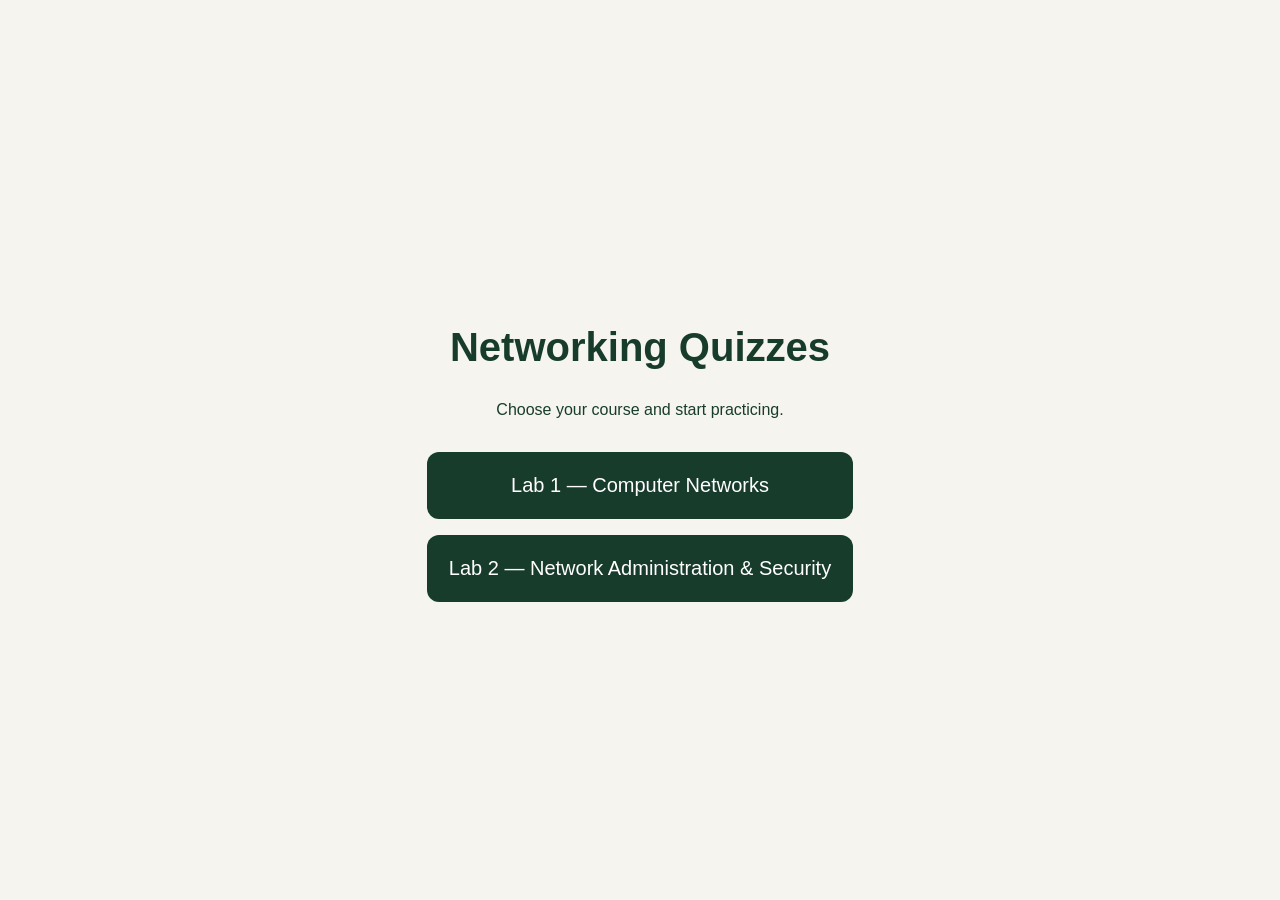
==== index.html @ 95432f27 "Add Lab 1 and Lab 2 quizzes" ====
<!DOCTYPE html>
<html lang="en">
<head>
  <meta charset="UTF-8">
  <meta name="viewport" content="width=device-width, initial-scale=1">
  <title>Networking Quizzes</title>
  <style>
    body {
      margin: 0;
      min-height: 100vh;
      display: grid;
      place-items: center;
      background: #f5f4ee;
      color: #183c2c;
      font-family: Arial, sans-serif;
    }
    main { max-width: 600px; padding: 30px; text-align: center; }
    h1 { font-size: 40px; }
    p { line-height: 1.6; }
    nav { display: grid; gap: 16px; margin-top: 30px; }
    a {
      padding: 22px;
      background: #183c2c;
      color: white;
      text-decoration: none;
      border-radius: 12px;
      font-size: 20px;
    }
    a:hover { background: #285c43; }
  </style>
</head>
<body>
  <main>
    <h1>Networking Quizzes</h1>
    <p>Choose your course and start practicing.</p>
    <nav>
      <a href="./lab1/">Lab 1 — Computer Networks</a>
      <a href="./lab2/">Lab 2 — Network Administration &amp; Security</a>
    </nav>
  </main>
</body>
</html>
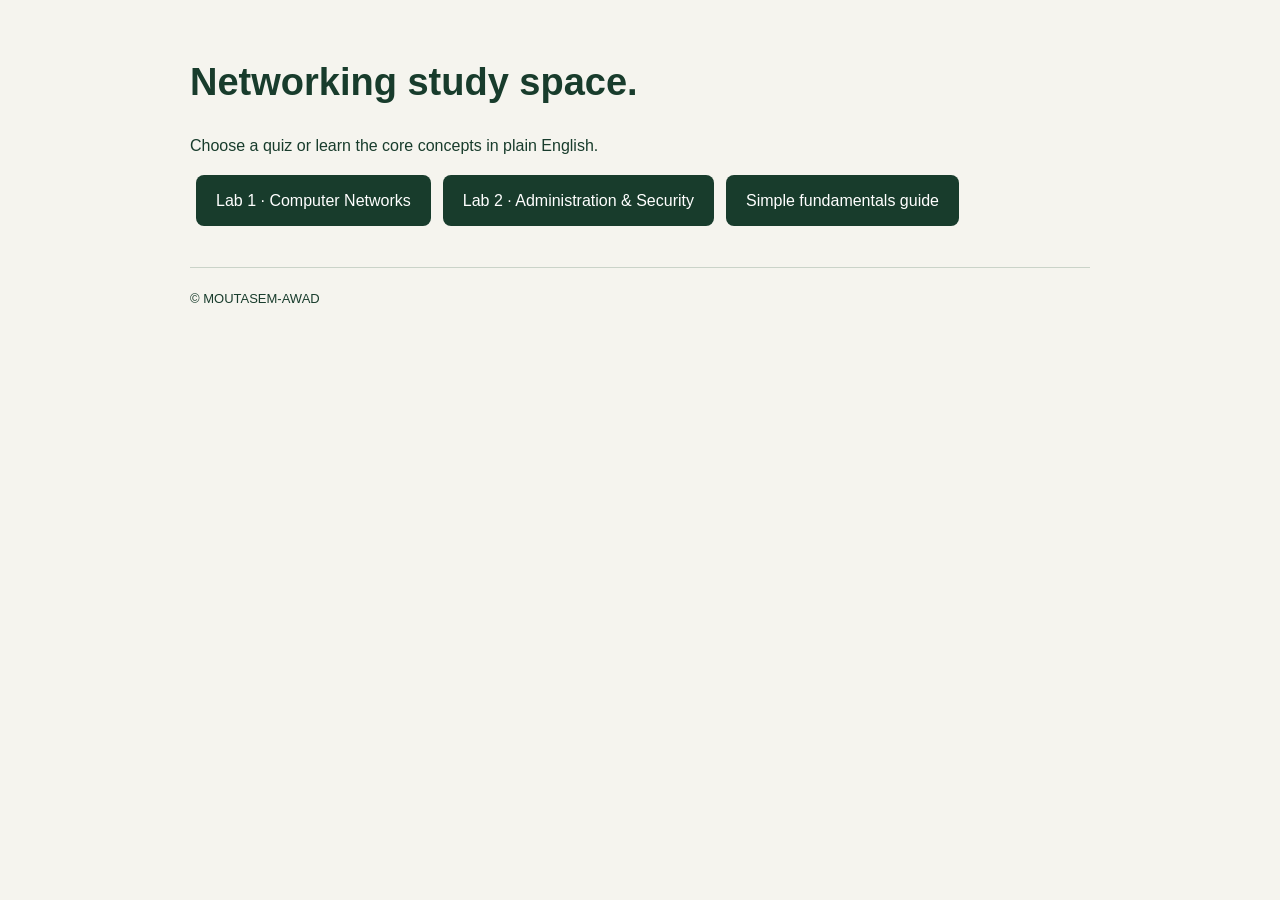
==== commit 1d21dc48: "Add fundamentals guide and MOUTASEM-AWAD copyright" ====
--- a/index.html
+++ b/index.html
@@ -1,42 +1 @@
-<!DOCTYPE html>
-<html lang="en">
-<head>
-  <meta charset="UTF-8">
-  <meta name="viewport" content="width=device-width, initial-scale=1">
-  <title>Networking Quizzes</title>
-  <style>
-    body {
-      margin: 0;
-      min-height: 100vh;
-      display: grid;
-      place-items: center;
-      background: #f5f4ee;
-      color: #183c2c;
-      font-family: Arial, sans-serif;
-    }
-    main { max-width: 600px; padding: 30px; text-align: center; }
-    h1 { font-size: 40px; }
-    p { line-height: 1.6; }
-    nav { display: grid; gap: 16px; margin-top: 30px; }
-    a {
-      padding: 22px;
-      background: #183c2c;
-      color: white;
-      text-decoration: none;
-      border-radius: 12px;
-      font-size: 20px;
-    }
-    a:hover { background: #285c43; }
-  </style>
-</head>
-<body>
-  <main>
-    <h1>Networking Quizzes</h1>
-    <p>Choose your course and start practicing.</p>
-    <nav>
-      <a href="./lab1/">Lab 1 — Computer Networks</a>
-      <a href="./lab2/">Lab 2 — Network Administration &amp; Security</a>
-    </nav>
-  </main>
-</body>
-</html>+<!doctype html><html lang="en"><meta charset="utf-8"><meta name="viewport" content="width=device-width,initial-scale=1"><title>Networking Labs · MOUTASEM-AWAD</title><style>body{margin:0;background:#f5f4ee;color:#183c2c;font:16px/1.7 Arial,sans-serif}main{max-width:900px;margin:auto;padding:35px 22px}h1{font-size:38px;line-height:1.2}h2{margin-top:40px}article{background:white;border:1px solid #d8dfd5;border-radius:12px;padding:20px;margin:14px 0;break-inside:avoid}h3{margin:0}p{margin:10px 0}.tip{color:#47634e;font-size:15px}a{color:inherit}button,.button{background:#183c2c;color:white;padding:12px 20px;border:0;border-radius:8px;text-decoration:none;display:inline-block;margin:6px}footer{border-top:1px solid #cad3c8;margin-top:35px;padding-top:20px;font-size:13px}@media print{body{background:white}main{padding:0}button,.nav{display:none}h1{font-size:28px}article{padding:12px}footer{font-size:10px}}</style><main><h1>Networking study space.</h1><p>Choose a quiz or learn the core concepts in plain English.</p><a class="button" href="lab1/">Lab 1 · Computer Networks</a><a class="button" href="lab2/">Lab 2 · Administration & Security</a><a class="button" href="networking-fundamentals.html">Simple fundamentals guide</a><footer>© MOUTASEM-AWAD</footer></main></html>
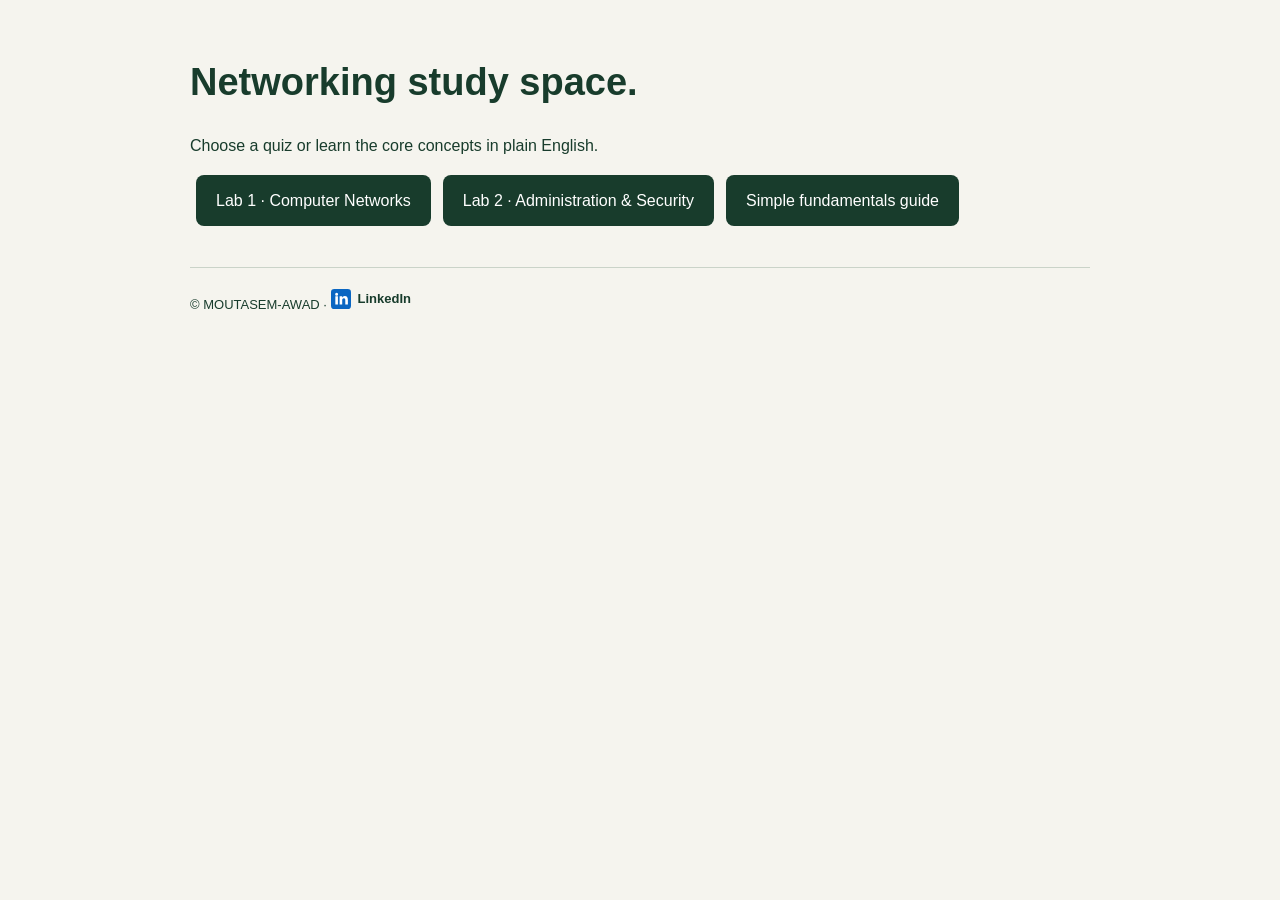
==== commit d0ea22fe: "Refactor networking fundamentals page for improved structure and styling" ====
--- a/index.html
+++ b/index.html
@@ -1 +1 @@
-<!doctype html><html lang="en"><meta charset="utf-8"><meta name="viewport" content="width=device-width,initial-scale=1"><title>Networking Labs · MOUTASEM-AWAD</title><style>body{margin:0;background:#f5f4ee;color:#183c2c;font:16px/1.7 Arial,sans-serif}main{max-width:900px;margin:auto;padding:35px 22px}h1{font-size:38px;line-height:1.2}h2{margin-top:40px}article{background:white;border:1px solid #d8dfd5;border-radius:12px;padding:20px;margin:14px 0;break-inside:avoid}h3{margin:0}p{margin:10px 0}.tip{color:#47634e;font-size:15px}a{color:inherit}button,.button{background:#183c2c;color:white;padding:12px 20px;border:0;border-radius:8px;text-decoration:none;display:inline-block;margin:6px}footer{border-top:1px solid #cad3c8;margin-top:35px;padding-top:20px;font-size:13px}@media print{body{background:white}main{padding:0}button,.nav{display:none}h1{font-size:28px}article{padding:12px}footer{font-size:10px}}</style><main><h1>Networking study space.</h1><p>Choose a quiz or learn the core concepts in plain English.</p><a class="button" href="lab1/">Lab 1 · Computer Networks</a><a class="button" href="lab2/">Lab 2 · Administration & Security</a><a class="button" href="networking-fundamentals.html">Simple fundamentals guide</a><footer>© MOUTASEM-AWAD</footer></main></html>+<!doctype html><html lang="en"><meta charset="utf-8"><meta name="viewport" content="width=device-width,initial-scale=1"><title>Networking Labs · MOUTASEM-AWAD</title><style>body{margin:0;background:#f5f4ee;color:#183c2c;font:16px/1.7 Arial,sans-serif}main{max-width:900px;margin:auto;padding:35px 22px}h1{font-size:38px;line-height:1.2}h2{margin-top:40px}article{background:white;border:1px solid #d8dfd5;border-radius:12px;padding:20px;margin:14px 0;break-inside:avoid}h3{margin:0}p{margin:10px 0}.tip{color:#47634e;font-size:15px}a{color:inherit}button,.button{background:#183c2c;color:white;padding:12px 20px;border:0;border-radius:8px;text-decoration:none;display:inline-block;margin:6px}footer{border-top:1px solid #cad3c8;margin-top:35px;padding-top:20px;font-size:13px}.linkedin-link{display:inline-flex;align-items:center;gap:7px;font-weight:600;text-decoration:none}.linkedin-link:hover{text-decoration:underline}.linkedin-link svg{width:20px;height:20px;vertical-align:middle}@media print{body{background:white}main{padding:0}button,.nav{display:none}h1{font-size:28px}article{padding:12px}footer{font-size:10px}}</style><main><h1>Networking study space.</h1><p>Choose a quiz or learn the core concepts in plain English.</p><a class="button" href="lab1/">Lab 1 · Computer Networks</a><a class="button" href="lab2/">Lab 2 · Administration & Security</a><a class="button" href="networking-fundamentals.html">Simple fundamentals guide</a><footer>© MOUTASEM-AWAD · <a class="linkedin-link" href="https://linkedin.com/in/mouatassem-awad-3a4078293" target="_blank" rel="noopener noreferrer" aria-label="Visit Moutasem Awad on LinkedIn"><svg viewBox="0 0 24 24" aria-hidden="true" focusable="false"><rect width="24" height="24" rx="4" fill="#0a66c2"/><path fill="#fff" d="M5.2 8.7h3.1v10H5.2zm1.55-4.1a1.8 1.8 0 1 0 0 3.6 1.8 1.8 0 0 0 0-3.6zm3.6 4.1h3v1.4h.1c.4-.8 1.4-1.7 3-1.7 3.2 0 3.8 2.1 3.8 4.8v5.5h-3.1v-4.9c0-1.2 0-2.7-1.7-2.7s-2 1.3-2 2.6v5h-3.1z"/></svg>LinkedIn</a></footer></main></html>
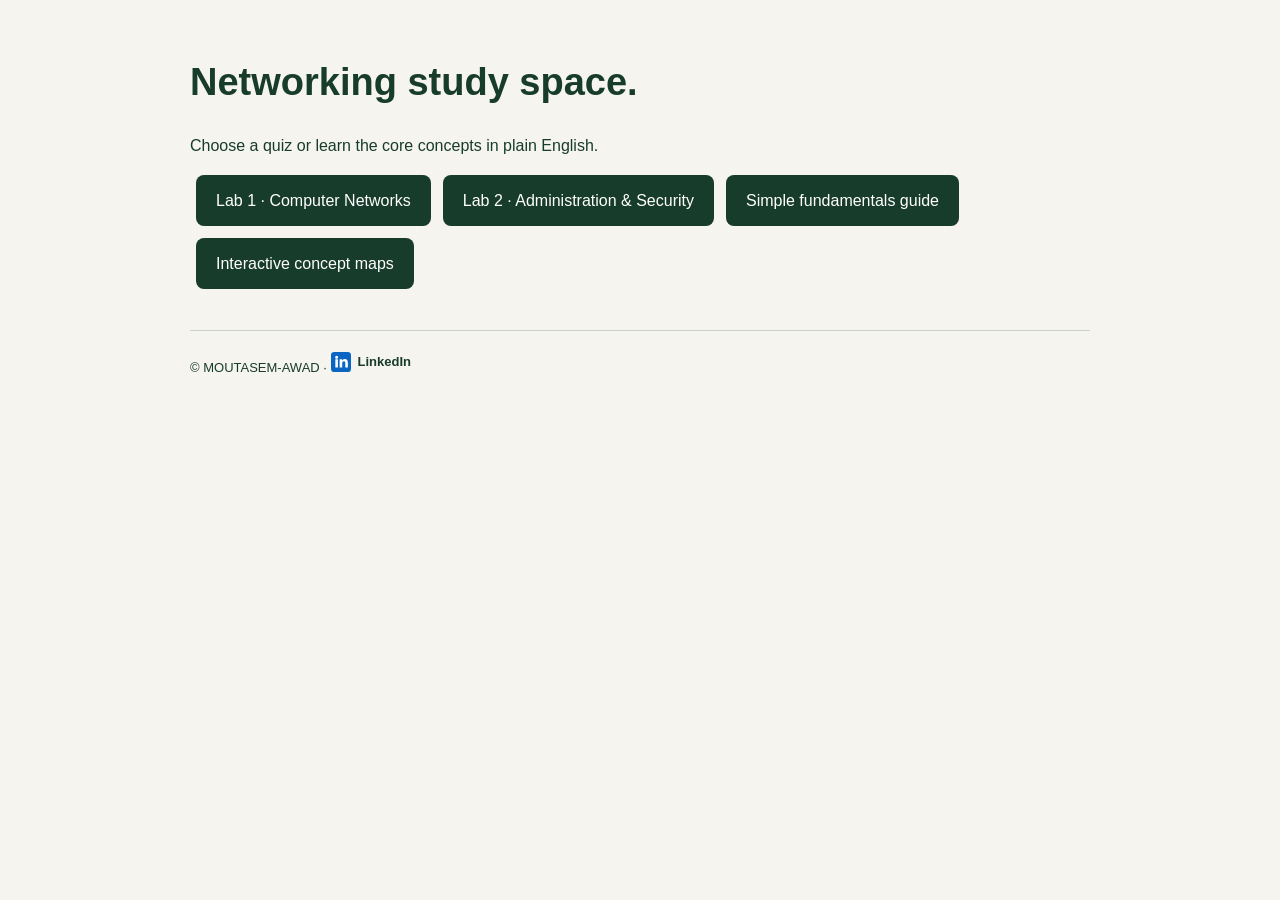
==== commit fdfd44f3: "Add interactive concept maps and topic practice link" ====
--- a/index.html
+++ b/index.html
@@ -1 +1 @@
-<!doctype html><html lang="en"><meta charset="utf-8"><meta name="viewport" content="width=device-width,initial-scale=1"><title>Networking Labs · MOUTASEM-AWAD</title><style>body{margin:0;background:#f5f4ee;color:#183c2c;font:16px/1.7 Arial,sans-serif}main{max-width:900px;margin:auto;padding:35px 22px}h1{font-size:38px;line-height:1.2}h2{margin-top:40px}article{background:white;border:1px solid #d8dfd5;border-radius:12px;padding:20px;margin:14px 0;break-inside:avoid}h3{margin:0}p{margin:10px 0}.tip{color:#47634e;font-size:15px}a{color:inherit}button,.button{background:#183c2c;color:white;padding:12px 20px;border:0;border-radius:8px;text-decoration:none;display:inline-block;margin:6px}footer{border-top:1px solid #cad3c8;margin-top:35px;padding-top:20px;font-size:13px}.linkedin-link{display:inline-flex;align-items:center;gap:7px;font-weight:600;text-decoration:none}.linkedin-link:hover{text-decoration:underline}.linkedin-link svg{width:20px;height:20px;vertical-align:middle}@media print{body{background:white}main{padding:0}button,.nav{display:none}h1{font-size:28px}article{padding:12px}footer{font-size:10px}}</style><main><h1>Networking study space.</h1><p>Choose a quiz or learn the core concepts in plain English.</p><a class="button" href="lab1/">Lab 1 · Computer Networks</a><a class="button" href="lab2/">Lab 2 · Administration & Security</a><a class="button" href="networking-fundamentals.html">Simple fundamentals guide</a><footer>© MOUTASEM-AWAD · <a class="linkedin-link" href="https://linkedin.com/in/mouatassem-awad-3a4078293" target="_blank" rel="noopener noreferrer" aria-label="Visit Moutasem Awad on LinkedIn"><svg viewBox="0 0 24 24" aria-hidden="true" focusable="false"><rect width="24" height="24" rx="4" fill="#0a66c2"/><path fill="#fff" d="M5.2 8.7h3.1v10H5.2zm1.55-4.1a1.8 1.8 0 1 0 0 3.6 1.8 1.8 0 0 0 0-3.6zm3.6 4.1h3v1.4h.1c.4-.8 1.4-1.7 3-1.7 3.2 0 3.8 2.1 3.8 4.8v5.5h-3.1v-4.9c0-1.2 0-2.7-1.7-2.7s-2 1.3-2 2.6v5h-3.1z"/></svg>LinkedIn</a></footer></main></html>+<!doctype html><html lang="en"><meta charset="utf-8"><meta name="viewport" content="width=device-width,initial-scale=1"><title>Networking Labs · MOUTASEM-AWAD</title><style>body{margin:0;background:#f5f4ee;color:#183c2c;font:16px/1.7 Arial,sans-serif}main{max-width:900px;margin:auto;padding:35px 22px}h1{font-size:38px;line-height:1.2}h2{margin-top:40px}article{background:white;border:1px solid #d8dfd5;border-radius:12px;padding:20px;margin:14px 0;break-inside:avoid}h3{margin:0}p{margin:10px 0}.tip{color:#47634e;font-size:15px}a{color:inherit}button,.button{background:#183c2c;color:white;padding:12px 20px;border:0;border-radius:8px;text-decoration:none;display:inline-block;margin:6px}footer{border-top:1px solid #cad3c8;margin-top:35px;padding-top:20px;font-size:13px}.linkedin-link{display:inline-flex;align-items:center;gap:7px;font-weight:600;text-decoration:none}.linkedin-link:hover{text-decoration:underline}.linkedin-link svg{width:20px;height:20px;vertical-align:middle}@media print{body{background:white}main{padding:0}button,.nav{display:none}h1{font-size:28px}article{padding:12px}footer{font-size:10px}}</style><main><h1>Networking study space.</h1><p>Choose a quiz or learn the core concepts in plain English.</p><a class="button" href="lab1/">Lab 1 · Computer Networks</a><a class="button" href="lab2/">Lab 2 · Administration & Security</a><a class="button" href="networking-fundamentals.html">Simple fundamentals guide</a><a class="button" href="concept-maps.html">Interactive concept maps</a><footer>© MOUTASEM-AWAD · <a class="linkedin-link" href="https://linkedin.com/in/mouatassem-awad-3a4078293" target="_blank" rel="noopener noreferrer" aria-label="Visit Moutasem Awad on LinkedIn"><svg viewBox="0 0 24 24" aria-hidden="true" focusable="false"><rect width="24" height="24" rx="4" fill="#0a66c2"/><path fill="#fff" d="M5.2 8.7h3.1v10H5.2zm1.55-4.1a1.8 1.8 0 1 0 0 3.6 1.8 1.8 0 0 0 0-3.6zm3.6 4.1h3v1.4h.1c.4-.8 1.4-1.7 3-1.7 3.2 0 3.8 2.1 3.8 4.8v5.5h-3.1v-4.9c0-1.2 0-2.7-1.7-2.7s-2 1.3-2 2.6v5h-3.1z"/></svg>LinkedIn</a></footer></main></html>
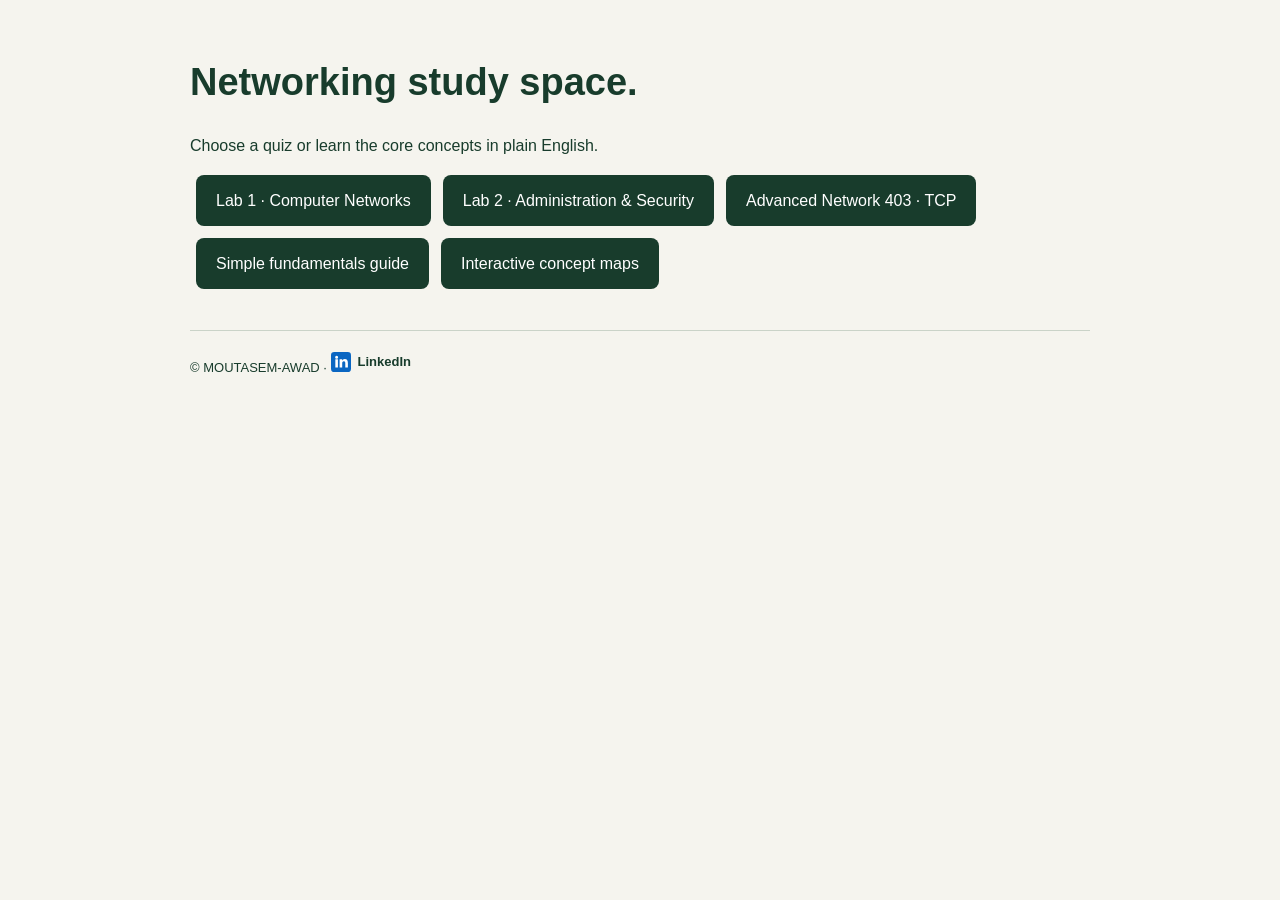
==== commit 1d82cd74: "Add Advanced Network 403 quiz and lecture resources" ====
--- a/index.html
+++ b/index.html
@@ -1 +1 @@
-<!doctype html><html lang="en"><meta charset="utf-8"><meta name="viewport" content="width=device-width,initial-scale=1"><title>Networking Labs · MOUTASEM-AWAD</title><style>body{margin:0;background:#f5f4ee;color:#183c2c;font:16px/1.7 Arial,sans-serif}main{max-width:900px;margin:auto;padding:35px 22px}h1{font-size:38px;line-height:1.2}h2{margin-top:40px}article{background:white;border:1px solid #d8dfd5;border-radius:12px;padding:20px;margin:14px 0;break-inside:avoid}h3{margin:0}p{margin:10px 0}.tip{color:#47634e;font-size:15px}a{color:inherit}button,.button{background:#183c2c;color:white;padding:12px 20px;border:0;border-radius:8px;text-decoration:none;display:inline-block;margin:6px}footer{border-top:1px solid #cad3c8;margin-top:35px;padding-top:20px;font-size:13px}.linkedin-link{display:inline-flex;align-items:center;gap:7px;font-weight:600;text-decoration:none}.linkedin-link:hover{text-decoration:underline}.linkedin-link svg{width:20px;height:20px;vertical-align:middle}@media print{body{background:white}main{padding:0}button,.nav{display:none}h1{font-size:28px}article{padding:12px}footer{font-size:10px}}</style><main><h1>Networking study space.</h1><p>Choose a quiz or learn the core concepts in plain English.</p><a class="button" href="lab1/">Lab 1 · Computer Networks</a><a class="button" href="lab2/">Lab 2 · Administration & Security</a><a class="button" href="networking-fundamentals.html">Simple fundamentals guide</a><a class="button" href="concept-maps.html">Interactive concept maps</a><footer>© MOUTASEM-AWAD · <a class="linkedin-link" href="https://linkedin.com/in/mouatassem-awad-3a4078293" target="_blank" rel="noopener noreferrer" aria-label="Visit Moutasem Awad on LinkedIn"><svg viewBox="0 0 24 24" aria-hidden="true" focusable="false"><rect width="24" height="24" rx="4" fill="#0a66c2"/><path fill="#fff" d="M5.2 8.7h3.1v10H5.2zm1.55-4.1a1.8 1.8 0 1 0 0 3.6 1.8 1.8 0 0 0 0-3.6zm3.6 4.1h3v1.4h.1c.4-.8 1.4-1.7 3-1.7 3.2 0 3.8 2.1 3.8 4.8v5.5h-3.1v-4.9c0-1.2 0-2.7-1.7-2.7s-2 1.3-2 2.6v5h-3.1z"/></svg>LinkedIn</a></footer></main></html>+<!doctype html><html lang="en"><meta charset="utf-8"><meta name="viewport" content="width=device-width,initial-scale=1"><title>Networking Labs · MOUTASEM-AWAD</title><style>body{margin:0;background:#f5f4ee;color:#183c2c;font:16px/1.7 Arial,sans-serif}main{max-width:900px;margin:auto;padding:35px 22px}h1{font-size:38px;line-height:1.2}h2{margin-top:40px}article{background:white;border:1px solid #d8dfd5;border-radius:12px;padding:20px;margin:14px 0;break-inside:avoid}h3{margin:0}p{margin:10px 0}.tip{color:#47634e;font-size:15px}a{color:inherit}button,.button{background:#183c2c;color:white;padding:12px 20px;border:0;border-radius:8px;text-decoration:none;display:inline-block;margin:6px}footer{border-top:1px solid #cad3c8;margin-top:35px;padding-top:20px;font-size:13px}.linkedin-link{display:inline-flex;align-items:center;gap:7px;font-weight:600;text-decoration:none}.linkedin-link:hover{text-decoration:underline}.linkedin-link svg{width:20px;height:20px;vertical-align:middle}@media print{body{background:white}main{padding:0}button,.nav{display:none}h1{font-size:28px}article{padding:12px}footer{font-size:10px}}</style><main><h1>Networking study space.</h1><p>Choose a quiz or learn the core concepts in plain English.</p><a class="button" href="lab1/">Lab 1 · Computer Networks</a><a class="button" href="lab2/">Lab 2 · Administration & Security</a><a class="button" href="advance_network_403/">Advanced Network 403 · TCP</a><a class="button" href="networking-fundamentals.html">Simple fundamentals guide</a><a class="button" href="concept-maps.html">Interactive concept maps</a><footer>© MOUTASEM-AWAD · <a class="linkedin-link" href="https://linkedin.com/in/mouatassem-awad-3a4078293" target="_blank" rel="noopener noreferrer" aria-label="Visit Moutasem Awad on LinkedIn"><svg viewBox="0 0 24 24" aria-hidden="true" focusable="false"><rect width="24" height="24" rx="4" fill="#0a66c2"/><path fill="#fff" d="M5.2 8.7h3.1v10H5.2zm1.55-4.1a1.8 1.8 0 1 0 0 3.6 1.8 1.8 0 0 0 0-3.6zm3.6 4.1h3v1.4h.1c.4-.8 1.4-1.7 3-1.7 3.2 0 3.8 2.1 3.8 4.8v5.5h-3.1v-4.9c0-1.2 0-2.7-1.7-2.7s-2 1.3-2 2.6v5h-3.1z"/></svg>LinkedIn</a></footer></main></html>
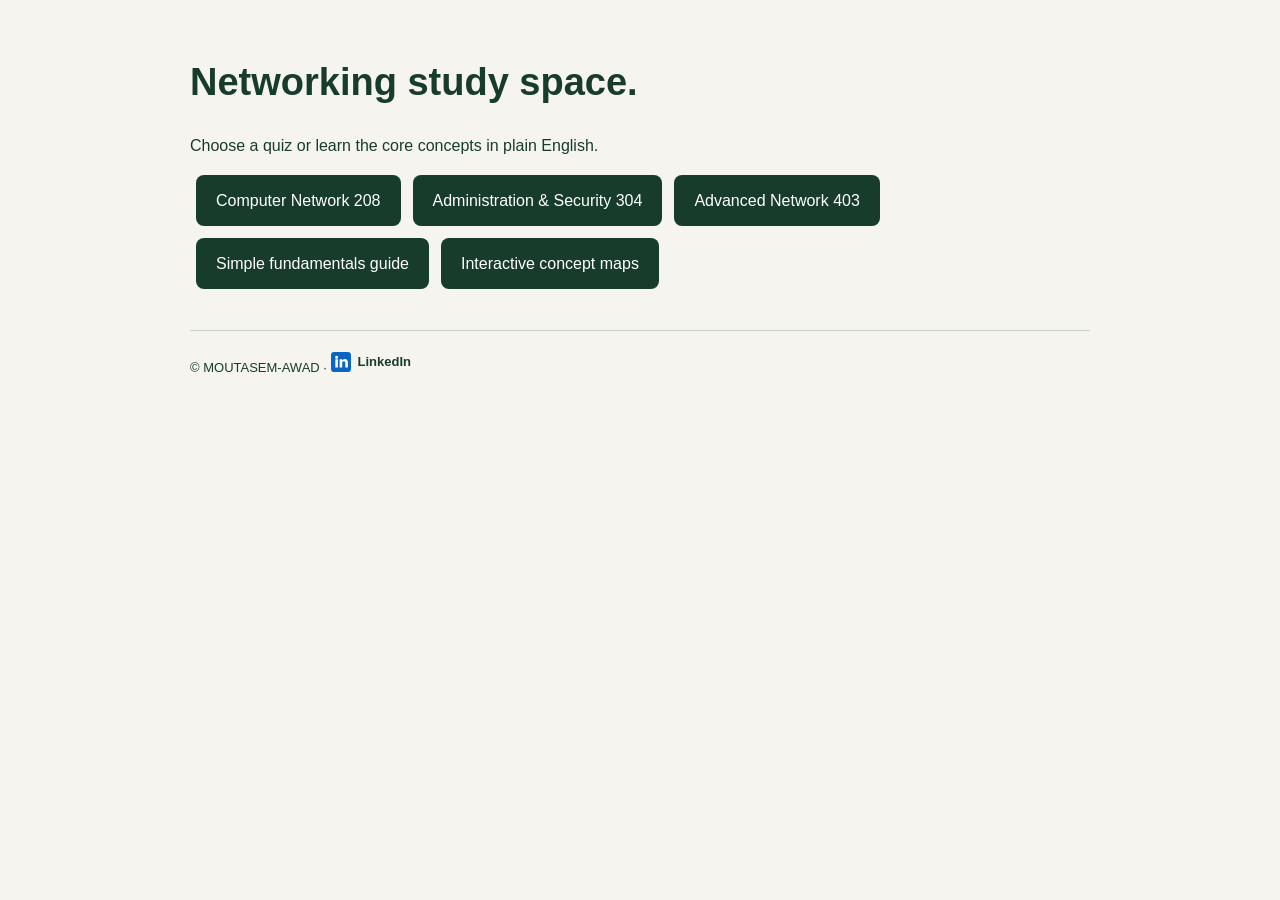
==== commit eb94e511: "Rename courses and add Lecture 2 summary" ====
--- a/index.html
+++ b/index.html
@@ -1 +1 @@
-<!doctype html><html lang="en"><meta charset="utf-8"><meta name="viewport" content="width=device-width,initial-scale=1"><title>Networking Labs · MOUTASEM-AWAD</title><style>body{margin:0;background:#f5f4ee;color:#183c2c;font:16px/1.7 Arial,sans-serif}main{max-width:900px;margin:auto;padding:35px 22px}h1{font-size:38px;line-height:1.2}h2{margin-top:40px}article{background:white;border:1px solid #d8dfd5;border-radius:12px;padding:20px;margin:14px 0;break-inside:avoid}h3{margin:0}p{margin:10px 0}.tip{color:#47634e;font-size:15px}a{color:inherit}button,.button{background:#183c2c;color:white;padding:12px 20px;border:0;border-radius:8px;text-decoration:none;display:inline-block;margin:6px}footer{border-top:1px solid #cad3c8;margin-top:35px;padding-top:20px;font-size:13px}.linkedin-link{display:inline-flex;align-items:center;gap:7px;font-weight:600;text-decoration:none}.linkedin-link:hover{text-decoration:underline}.linkedin-link svg{width:20px;height:20px;vertical-align:middle}@media print{body{background:white}main{padding:0}button,.nav{display:none}h1{font-size:28px}article{padding:12px}footer{font-size:10px}}</style><main><h1>Networking study space.</h1><p>Choose a quiz or learn the core concepts in plain English.</p><a class="button" href="lab1/">Lab 1 · Computer Networks</a><a class="button" href="lab2/">Lab 2 · Administration & Security</a><a class="button" href="advance_network_403/">Advanced Network 403 · TCP</a><a class="button" href="networking-fundamentals.html">Simple fundamentals guide</a><a class="button" href="concept-maps.html">Interactive concept maps</a><footer>© MOUTASEM-AWAD · <a class="linkedin-link" href="https://linkedin.com/in/mouatassem-awad-3a4078293" target="_blank" rel="noopener noreferrer" aria-label="Visit Moutasem Awad on LinkedIn"><svg viewBox="0 0 24 24" aria-hidden="true" focusable="false"><rect width="24" height="24" rx="4" fill="#0a66c2"/><path fill="#fff" d="M5.2 8.7h3.1v10H5.2zm1.55-4.1a1.8 1.8 0 1 0 0 3.6 1.8 1.8 0 0 0 0-3.6zm3.6 4.1h3v1.4h.1c.4-.8 1.4-1.7 3-1.7 3.2 0 3.8 2.1 3.8 4.8v5.5h-3.1v-4.9c0-1.2 0-2.7-1.7-2.7s-2 1.3-2 2.6v5h-3.1z"/></svg>LinkedIn</a></footer></main></html>+<!doctype html><html lang="en"><meta charset="utf-8"><meta name="viewport" content="width=device-width,initial-scale=1"><title>Networking Labs · MOUTASEM-AWAD</title><style>body{margin:0;background:#f5f4ee;color:#183c2c;font:16px/1.7 Arial,sans-serif}main{max-width:900px;margin:auto;padding:35px 22px}h1{font-size:38px;line-height:1.2}h2{margin-top:40px}article{background:white;border:1px solid #d8dfd5;border-radius:12px;padding:20px;margin:14px 0;break-inside:avoid}h3{margin:0}p{margin:10px 0}.tip{color:#47634e;font-size:15px}a{color:inherit}button,.button{background:#183c2c;color:white;padding:12px 20px;border:0;border-radius:8px;text-decoration:none;display:inline-block;margin:6px}footer{border-top:1px solid #cad3c8;margin-top:35px;padding-top:20px;font-size:13px}.linkedin-link{display:inline-flex;align-items:center;gap:7px;font-weight:600;text-decoration:none}.linkedin-link:hover{text-decoration:underline}.linkedin-link svg{width:20px;height:20px;vertical-align:middle}@media print{body{background:white}main{padding:0}button,.nav{display:none}h1{font-size:28px}article{padding:12px}footer{font-size:10px}}</style><main><h1>Networking study space.</h1><p>Choose a quiz or learn the core concepts in plain English.</p><a class="button" href="lab1/">Computer Network 208</a><a class="button" href="lab2/">Administration &amp; Security 304</a><a class="button" href="advance_network_403/">Advanced Network 403</a><a class="button" href="networking-fundamentals.html">Simple fundamentals guide</a><a class="button" href="concept-maps.html">Interactive concept maps</a><footer>© MOUTASEM-AWAD · <a class="linkedin-link" href="https://linkedin.com/in/mouatassem-awad-3a4078293" target="_blank" rel="noopener noreferrer" aria-label="Visit Moutasem Awad on LinkedIn"><svg viewBox="0 0 24 24" aria-hidden="true" focusable="false"><rect width="24" height="24" rx="4" fill="#0a66c2"/><path fill="#fff" d="M5.2 8.7h3.1v10H5.2zm1.55-4.1a1.8 1.8 0 1 0 0 3.6 1.8 1.8 0 0 0 0-3.6zm3.6 4.1h3v1.4h.1c.4-.8 1.4-1.7 3-1.7 3.2 0 3.8 2.1 3.8 4.8v5.5h-3.1v-4.9c0-1.2 0-2.7-1.7-2.7s-2 1.3-2 2.6v5h-3.1z"/></svg>LinkedIn</a></footer></main></html>
